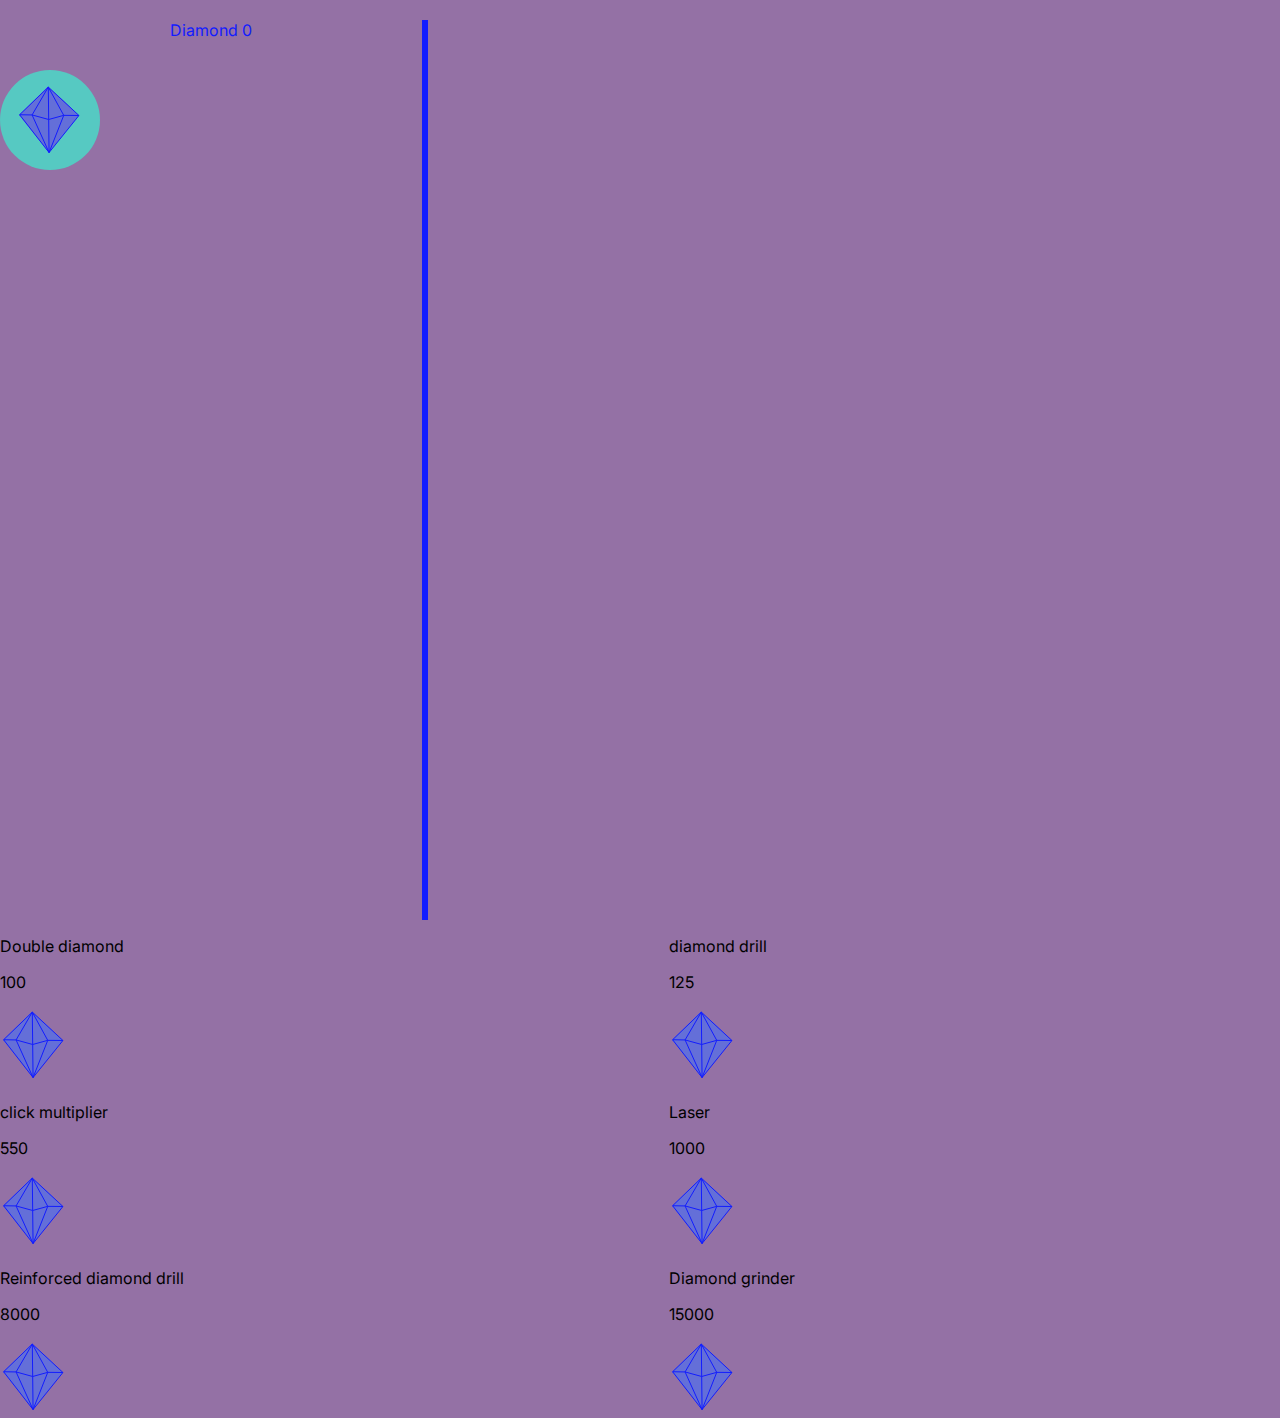
==== index.html @ a78bcfdc "bye bye" ====
<!DOCTYPE html>
<html lang="en">

<head>
    <meta charset="UTF-8">
    <meta name="viewport" content="width=device-width, initial-scale=1.0">
    <link rel="stylesheet" href="css/index.css">
    <script src="js/index.js" defer> </script>
    <title>Clicker</title>
</head>

<body>
    <div id="Clicker">
        <p class="Name">Diamond <span id="score">0</span></p>
        <svg id="icon" width="100" height="100" viewBox="0 0 100 100" fill="none" xmlns="http://www.w3.org/2000/svg">
            <circle cx="50" cy="50" r="50" fill="#56C9C2"/>
            <path d="M19 45L48 16.5L64 31L79 45.5L49 82.5L19 45Z" fill="#646FD8"/>
            <path d="M48.2981 17.095L78.9283 45.4946M48.2981 17.095L19.6178 44.7348M48.2981 17.095L63.7381 45.3488M48.2981 17.095L48.6834 49.4976M48.2981 17.095L32.0906 44.9434M78.9283 45.4946L63.7381 45.3488M78.9283 45.4946L49.0767 82.572M19.6178 44.7348L32.0906 44.9434M19.6178 44.7348L49.0767 82.572M63.7381 45.3488L48.6834 49.4976M63.7381 45.3488L49.0767 82.572M48.6834 49.4976L32.0906 44.9434M48.6834 49.4976L49.0767 82.572M32.0906 44.9434L49.0767 82.572" stroke="#121CFF"/>
            </svg>
            
    </div>
    <div id="upgrades">
        <div class="upgrade" id="upgrade1">
            <p>Double diamond</p>
            <p class="price">100</p> <svg width="68" height="74" viewBox="0 0 68 74" fill="none" xmlns="http://www.w3.org/2000/svg">
                <path d="M3 32L32 3.5L48 18L63 32.5L33 69.5L3 32Z" fill="#646FD8" />
                <path
                    d="M32.2981 4.09503L62.9283 32.4946M32.2981 4.09503L3.61783 31.7348M32.2981 4.09503L47.7381 32.3488M32.2981 4.09503L32.6834 36.4976M32.2981 4.09503L16.0906 31.9434M62.9283 32.4946L47.7381 32.3488M62.9283 32.4946L33.0767 69.572M3.61783 31.7348L16.0906 31.9434M3.61783 31.7348L33.0767 69.572M47.7381 32.3488L32.6834 36.4976M47.7381 32.3488L33.0767 69.572M32.6834 36.4976L16.0906 31.9434M32.6834 36.4976L33.0767 69.572M16.0906 31.9434L33.0767 69.572"
                    stroke="#121CFF" />
            </svg>
        </div>
        <div class="upgrade" id="upgrade2">
            <p>diamond drill</p>
            <p class="price">125</p> <svg width="68" height="74" viewBox="0 0 68 74" fill="none" xmlns="http://www.w3.org/2000/svg">
                <path d="M3 32L32 3.5L48 18L63 32.5L33 69.5L3 32Z" fill="#646FD8" />
                <path
                    d="M32.2981 4.09503L62.9283 32.4946M32.2981 4.09503L3.61783 31.7348M32.2981 4.09503L47.7381 32.3488M32.2981 4.09503L32.6834 36.4976M32.2981 4.09503L16.0906 31.9434M62.9283 32.4946L47.7381 32.3488M62.9283 32.4946L33.0767 69.572M3.61783 31.7348L16.0906 31.9434M3.61783 31.7348L33.0767 69.572M47.7381 32.3488L32.6834 36.4976M47.7381 32.3488L33.0767 69.572M32.6834 36.4976L16.0906 31.9434M32.6834 36.4976L33.0767 69.572M16.0906 31.9434L33.0767 69.572"
                    stroke="#121CFF" />
            </svg>
        </div>
        <div class="upgrade" id="upgrade3">
            <p>click multiplier</p>
            <p class="price">550</p> <svg width="68" height="74" viewBox="0 0 68 74" fill="none" xmlns="http://www.w3.org/2000/svg">
                <path d="M3 32L32 3.5L48 18L63 32.5L33 69.5L3 32Z" fill="#646FD8" />
                <path
                    d="M32.2981 4.09503L62.9283 32.4946M32.2981 4.09503L3.61783 31.7348M32.2981 4.09503L47.7381 32.3488M32.2981 4.09503L32.6834 36.4976M32.2981 4.09503L16.0906 31.9434M62.9283 32.4946L47.7381 32.3488M62.9283 32.4946L33.0767 69.572M3.61783 31.7348L16.0906 31.9434M3.61783 31.7348L33.0767 69.572M47.7381 32.3488L32.6834 36.4976M47.7381 32.3488L33.0767 69.572M32.6834 36.4976L16.0906 31.9434M32.6834 36.4976L33.0767 69.572M16.0906 31.9434L33.0767 69.572"
                    stroke="#121CFF" />
            </svg>
        </div>
        <div class="upgrade" id="upgrade4">
            <p>Laser</p>
            <p class="price">1000</p> <svg width="68" height="74" viewBox="0 0 68 74" fill="none" xmlns="http://www.w3.org/2000/svg">
                <path d="M3 32L32 3.5L48 18L63 32.5L33 69.5L3 32Z" fill="#646FD8" />
                <path
                    d="M32.2981 4.09503L62.9283 32.4946M32.2981 4.09503L3.61783 31.7348M32.2981 4.09503L47.7381 32.3488M32.2981 4.09503L32.6834 36.4976M32.2981 4.09503L16.0906 31.9434M62.9283 32.4946L47.7381 32.3488M62.9283 32.4946L33.0767 69.572M3.61783 31.7348L16.0906 31.9434M3.61783 31.7348L33.0767 69.572M47.7381 32.3488L32.6834 36.4976M47.7381 32.3488L33.0767 69.572M32.6834 36.4976L16.0906 31.9434M32.6834 36.4976L33.0767 69.572M16.0906 31.9434L33.0767 69.572"
                    stroke="#121CFF" />
            </svg>
        </div>
        <div class="upgrade" id="upgrade5">
            <p>Reinforced diamond drill</p>
            <p class="price">8000</p> <svg width="68" height="74" viewBox="0 0 68 74" fill="none" xmlns="http://www.w3.org/2000/svg">
                <path d="M3 32L32 3.5L48 18L63 32.5L33 69.5L3 32Z" fill="#646FD8" />
                <path
                    d="M32.2981 4.09503L62.9283 32.4946M32.2981 4.09503L3.61783 31.7348M32.2981 4.09503L47.7381 32.3488M32.2981 4.09503L32.6834 36.4976M32.2981 4.09503L16.0906 31.9434M62.9283 32.4946L47.7381 32.3488M62.9283 32.4946L33.0767 69.572M3.61783 31.7348L16.0906 31.9434M3.61783 31.7348L33.0767 69.572M47.7381 32.3488L32.6834 36.4976M47.7381 32.3488L33.0767 69.572M32.6834 36.4976L16.0906 31.9434M32.6834 36.4976L33.0767 69.572M16.0906 31.9434L33.0767 69.572"
                    stroke="#121CFF" />
            </svg>
        </div>
        <div class="upgrade" id="upgrade6">
            <p>Diamond grinder</p>
            <p class="price">15000</p> <svg width="68" height="74" viewBox="0 0 68 74" fill="none" xmlns="http://www.w3.org/2000/svg">
                <path d="M3 32L32 3.5L48 18L63 32.5L33 69.5L3 32Z" fill="#646FD8" />
                <path
                    d="M32.2981 4.09503L62.9283 32.4946M32.2981 4.09503L3.61783 31.7348M32.2981 4.09503L47.7381 32.3488M32.2981 4.09503L32.6834 36.4976M32.2981 4.09503L16.0906 31.9434M62.9283 32.4946L47.7381 32.3488M62.9283 32.4946L33.0767 69.572M3.61783 31.7348L16.0906 31.9434M3.61783 31.7348L33.0767 69.572M47.7381 32.3488L32.6834 36.4976M47.7381 32.3488L33.0767 69.572M32.6834 36.4976L16.0906 31.9434M32.6834 36.4976L33.0767 69.572M16.0906 31.9434L33.0767 69.572"
                    stroke="#121CFF" />
            </svg>
        </div>

    </div>

</body>

</html>
---- css/index.css ----
@import url('https://fonts.googleapis.com/css2?family=Inter:wght@100..900&display=swap');
body{
    font-family: "Inter", sans-serif;
    margin: 0;
    padding: 0;
    background-color: #9471A5;
    height: 100vh;
    width: 100%;
    box-sizing: border-box;
}
#Clicker {
    height: 100%;
    width: 33%;
    border-right: #121CFF solid 6px;
}
.Name {
    color: #121CFF;
    font-size: 16px;
    text-align: center;
    margin-top: 20px;
}
#icon {
    margin: 14px auto 0;
}
#upgrades {
    display: grid; 
    grid-template-columns: auto auto;
    grid-template-rows: auto auto auto;
}
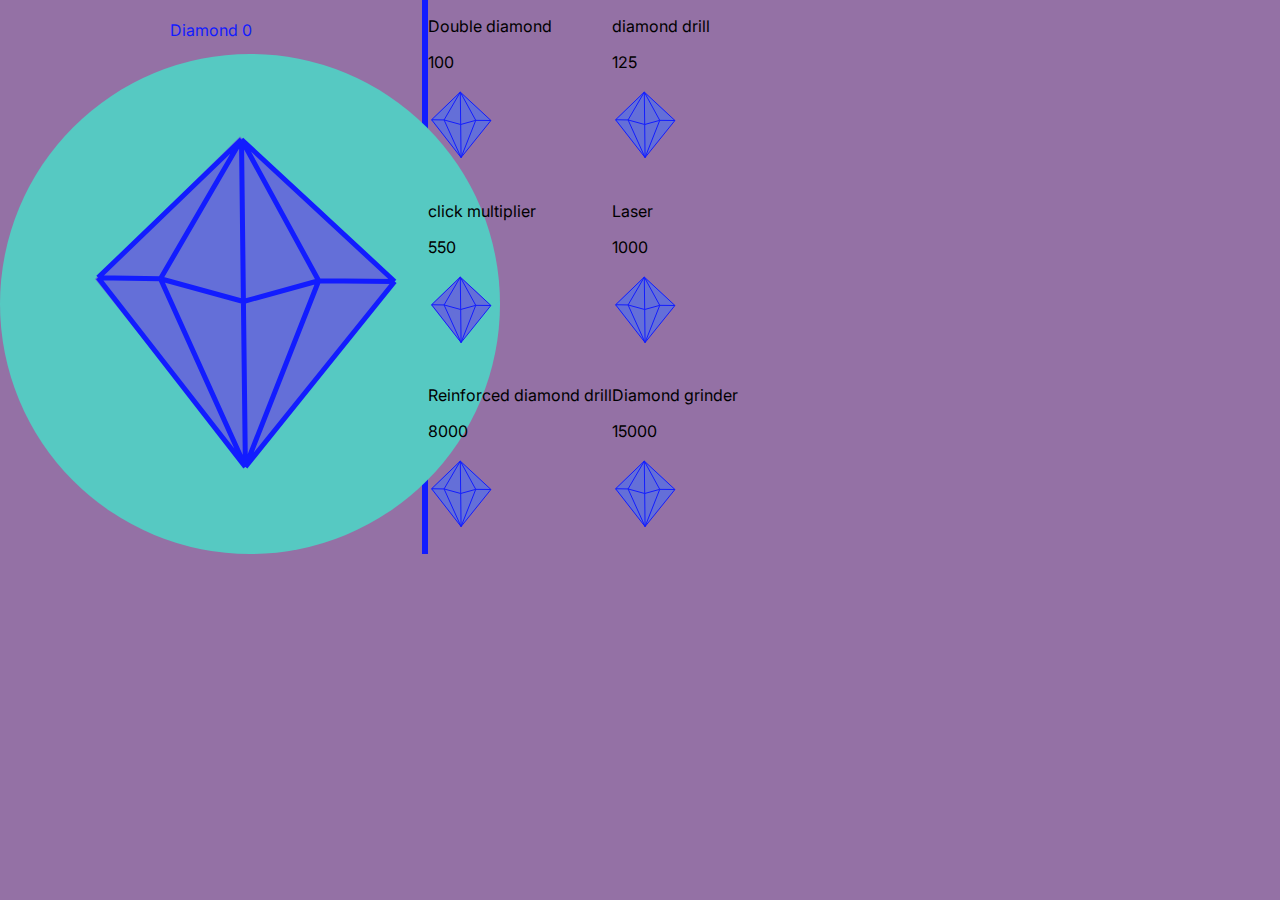
==== commit 9edae5ca: "sdsdsd" ====
--- a/index.html
+++ b/index.html
@@ -10,73 +10,82 @@
 </head>
 
 <body>
-    <div id="Clicker">
-        <p class="Name">Diamond <span id="score">0</span></p>
-        <svg id="icon" width="100" height="100" viewBox="0 0 100 100" fill="none" xmlns="http://www.w3.org/2000/svg">
-            <circle cx="50" cy="50" r="50" fill="#56C9C2"/>
-            <path d="M19 45L48 16.5L64 31L79 45.5L49 82.5L19 45Z" fill="#646FD8"/>
-            <path d="M48.2981 17.095L78.9283 45.4946M48.2981 17.095L19.6178 44.7348M48.2981 17.095L63.7381 45.3488M48.2981 17.095L48.6834 49.4976M48.2981 17.095L32.0906 44.9434M78.9283 45.4946L63.7381 45.3488M78.9283 45.4946L49.0767 82.572M19.6178 44.7348L32.0906 44.9434M19.6178 44.7348L49.0767 82.572M63.7381 45.3488L48.6834 49.4976M63.7381 45.3488L49.0767 82.572M48.6834 49.4976L32.0906 44.9434M48.6834 49.4976L49.0767 82.572M32.0906 44.9434L49.0767 82.572" stroke="#121CFF"/>
-            </svg>
-            
-    </div>
-    <div id="upgrades">
-        <div class="upgrade" id="upgrade1">
-            <p>Double diamond</p>
-            <p class="price">100</p> <svg width="68" height="74" viewBox="0 0 68 74" fill="none" xmlns="http://www.w3.org/2000/svg">
-                <path d="M3 32L32 3.5L48 18L63 32.5L33 69.5L3 32Z" fill="#646FD8" />
+    <div id="meow">
+        <div id="Clicker">
+            <p class="Name">Diamond <span id="score">0</span></p>
+            <svg id="icon" viewBox="0 0 100 100" fill="none" xmlns="http://www.w3.org/2000/svg">
+                <circle cx="50" cy="50" r="50" fill="#56C9C2" />
+                <path d="M19 45L48 16.5L64 31L79 45.5L49 82.5L19 45Z" fill="#646FD8" />
                 <path
-                    d="M32.2981 4.09503L62.9283 32.4946M32.2981 4.09503L3.61783 31.7348M32.2981 4.09503L47.7381 32.3488M32.2981 4.09503L32.6834 36.4976M32.2981 4.09503L16.0906 31.9434M62.9283 32.4946L47.7381 32.3488M62.9283 32.4946L33.0767 69.572M3.61783 31.7348L16.0906 31.9434M3.61783 31.7348L33.0767 69.572M47.7381 32.3488L32.6834 36.4976M47.7381 32.3488L33.0767 69.572M32.6834 36.4976L16.0906 31.9434M32.6834 36.4976L33.0767 69.572M16.0906 31.9434L33.0767 69.572"
+                    d="M48.2981 17.095L78.9283 45.4946M48.2981 17.095L19.6178 44.7348M48.2981 17.095L63.7381 45.3488M48.2981 17.095L48.6834 49.4976M48.2981 17.095L32.0906 44.9434M78.9283 45.4946L63.7381 45.3488M78.9283 45.4946L49.0767 82.572M19.6178 44.7348L32.0906 44.9434M19.6178 44.7348L49.0767 82.572M63.7381 45.3488L48.6834 49.4976M63.7381 45.3488L49.0767 82.572M48.6834 49.4976L32.0906 44.9434M48.6834 49.4976L49.0767 82.572M32.0906 44.9434L49.0767 82.572"
                     stroke="#121CFF" />
             </svg>
         </div>
-        <div class="upgrade" id="upgrade2">
-            <p>diamond drill</p>
-            <p class="price">125</p> <svg width="68" height="74" viewBox="0 0 68 74" fill="none" xmlns="http://www.w3.org/2000/svg">
-                <path d="M3 32L32 3.5L48 18L63 32.5L33 69.5L3 32Z" fill="#646FD8" />
-                <path
-                    d="M32.2981 4.09503L62.9283 32.4946M32.2981 4.09503L3.61783 31.7348M32.2981 4.09503L47.7381 32.3488M32.2981 4.09503L32.6834 36.4976M32.2981 4.09503L16.0906 31.9434M62.9283 32.4946L47.7381 32.3488M62.9283 32.4946L33.0767 69.572M3.61783 31.7348L16.0906 31.9434M3.61783 31.7348L33.0767 69.572M47.7381 32.3488L32.6834 36.4976M47.7381 32.3488L33.0767 69.572M32.6834 36.4976L16.0906 31.9434M32.6834 36.4976L33.0767 69.572M16.0906 31.9434L33.0767 69.572"
-                    stroke="#121CFF" />
-            </svg>
+        <div id="upgrades">
+            <div class="upgrade" id="upgrade1">
+                <p>Double diamond</p>
+                <p class="price">100</p> <svg width="68" height="74" viewBox="0 0 68 74" fill="none"
+                    xmlns="http://www.w3.org/2000/svg">
+                    <path d="M3 32L32 3.5L48 18L63 32.5L33 69.5L3 32Z" fill="#646FD8" />
+                    <path
+                        d="M32.2981 4.09503L62.9283 32.4946M32.2981 4.09503L3.61783 31.7348M32.2981 4.09503L47.7381 32.3488M32.2981 4.09503L32.6834 36.4976M32.2981 4.09503L16.0906 31.9434M62.9283 32.4946L47.7381 32.3488M62.9283 32.4946L33.0767 69.572M3.61783 31.7348L16.0906 31.9434M3.61783 31.7348L33.0767 69.572M47.7381 32.3488L32.6834 36.4976M47.7381 32.3488L33.0767 69.572M32.6834 36.4976L16.0906 31.9434M32.6834 36.4976L33.0767 69.572M16.0906 31.9434L33.0767 69.572"
+                        stroke="#121CFF" />
+                </svg>
+            </div>
+            <div class="upgrade" id="upgrade2">
+                <p>diamond drill</p>
+                <p class="price">125</p> <svg width="68" height="74" viewBox="0 0 68 74" fill="none"
+                    xmlns="http://www.w3.org/2000/svg">
+                    <path d="M3 32L32 3.5L48 18L63 32.5L33 69.5L3 32Z" fill="#646FD8" />
+                    <path
+                        d="M32.2981 4.09503L62.9283 32.4946M32.2981 4.09503L3.61783 31.7348M32.2981 4.09503L47.7381 32.3488M32.2981 4.09503L32.6834 36.4976M32.2981 4.09503L16.0906 31.9434M62.9283 32.4946L47.7381 32.3488M62.9283 32.4946L33.0767 69.572M3.61783 31.7348L16.0906 31.9434M3.61783 31.7348L33.0767 69.572M47.7381 32.3488L32.6834 36.4976M47.7381 32.3488L33.0767 69.572M32.6834 36.4976L16.0906 31.9434M32.6834 36.4976L33.0767 69.572M16.0906 31.9434L33.0767 69.572"
+                        stroke="#121CFF" />
+                </svg>
+            </div>
+            <div class="upgrade" id="upgrade3">
+                <p>click multiplier</p>
+                <p class="price">550</p> <svg width="68" height="74" viewBox="0 0 68 74" fill="none"
+                    xmlns="http://www.w3.org/2000/svg">
+                    <path d="M3 32L32 3.5L48 18L63 32.5L33 69.5L3 32Z" fill="#646FD8" />
+                    <path
+                        d="M32.2981 4.09503L62.9283 32.4946M32.2981 4.09503L3.61783 31.7348M32.2981 4.09503L47.7381 32.3488M32.2981 4.09503L32.6834 36.4976M32.2981 4.09503L16.0906 31.9434M62.9283 32.4946L47.7381 32.3488M62.9283 32.4946L33.0767 69.572M3.61783 31.7348L16.0906 31.9434M3.61783 31.7348L33.0767 69.572M47.7381 32.3488L32.6834 36.4976M47.7381 32.3488L33.0767 69.572M32.6834 36.4976L16.0906 31.9434M32.6834 36.4976L33.0767 69.572M16.0906 31.9434L33.0767 69.572"
+                        stroke="#121CFF" />
+                </svg>
+            </div>
+            <div class="upgrade" id="upgrade4">
+                <p>Laser</p>
+                <p class="price">1000</p> <svg width="68" height="74" viewBox="0 0 68 74" fill="none"
+                    xmlns="http://www.w3.org/2000/svg">
+                    <path d="M3 32L32 3.5L48 18L63 32.5L33 69.5L3 32Z" fill="#646FD8" />
+                    <path
+                        d="M32.2981 4.09503L62.9283 32.4946M32.2981 4.09503L3.61783 31.7348M32.2981 4.09503L47.7381 32.3488M32.2981 4.09503L32.6834 36.4976M32.2981 4.09503L16.0906 31.9434M62.9283 32.4946L47.7381 32.3488M62.9283 32.4946L33.0767 69.572M3.61783 31.7348L16.0906 31.9434M3.61783 31.7348L33.0767 69.572M47.7381 32.3488L32.6834 36.4976M47.7381 32.3488L33.0767 69.572M32.6834 36.4976L16.0906 31.9434M32.6834 36.4976L33.0767 69.572M16.0906 31.9434L33.0767 69.572"
+                        stroke="#121CFF" />
+                </svg>
+            </div>
+            <div class="upgrade" id="upgrade5">
+                <p>Reinforced diamond drill</p>
+                <p class="price">8000</p> <svg width="68" height="74" viewBox="0 0 68 74" fill="none"
+                    xmlns="http://www.w3.org/2000/svg">
+                    <path d="M3 32L32 3.5L48 18L63 32.5L33 69.5L3 32Z" fill="#646FD8" />
+                    <path
+                        d="M32.2981 4.09503L62.9283 32.4946M32.2981 4.09503L3.61783 31.7348M32.2981 4.09503L47.7381 32.3488M32.2981 4.09503L32.6834 36.4976M32.2981 4.09503L16.0906 31.9434M62.9283 32.4946L47.7381 32.3488M62.9283 32.4946L33.0767 69.572M3.61783 31.7348L16.0906 31.9434M3.61783 31.7348L33.0767 69.572M47.7381 32.3488L32.6834 36.4976M47.7381 32.3488L33.0767 69.572M32.6834 36.4976L16.0906 31.9434M32.6834 36.4976L33.0767 69.572M16.0906 31.9434L33.0767 69.572"
+                        stroke="#121CFF" />
+                </svg>
+            </div>
+            <div class="upgrade" id="upgrade6">
+                <p>Diamond grinder</p>
+                <p class="price">15000</p> <svg width="68" height="74" viewBox="0 0 68 74" fill="none"
+                    xmlns="http://www.w3.org/2000/svg">
+                    <path d="M3 32L32 3.5L48 18L63 32.5L33 69.5L3 32Z" fill="#646FD8" />
+                    <path
+                        d="M32.2981 4.09503L62.9283 32.4946M32.2981 4.09503L3.61783 31.7348M32.2981 4.09503L47.7381 32.3488M32.2981 4.09503L32.6834 36.4976M32.2981 4.09503L16.0906 31.9434M62.9283 32.4946L47.7381 32.3488M62.9283 32.4946L33.0767 69.572M3.61783 31.7348L16.0906 31.9434M3.61783 31.7348L33.0767 69.572M47.7381 32.3488L32.6834 36.4976M47.7381 32.3488L33.0767 69.572M32.6834 36.4976L16.0906 31.9434M32.6834 36.4976L33.0767 69.572M16.0906 31.9434L33.0767 69.572"
+                        stroke="#121CFF" />
+                </svg>
+
+            </div>
+
         </div>
-        <div class="upgrade" id="upgrade3">
-            <p>click multiplier</p>
-            <p class="price">550</p> <svg width="68" height="74" viewBox="0 0 68 74" fill="none" xmlns="http://www.w3.org/2000/svg">
-                <path d="M3 32L32 3.5L48 18L63 32.5L33 69.5L3 32Z" fill="#646FD8" />
-                <path
-                    d="M32.2981 4.09503L62.9283 32.4946M32.2981 4.09503L3.61783 31.7348M32.2981 4.09503L47.7381 32.3488M32.2981 4.09503L32.6834 36.4976M32.2981 4.09503L16.0906 31.9434M62.9283 32.4946L47.7381 32.3488M62.9283 32.4946L33.0767 69.572M3.61783 31.7348L16.0906 31.9434M3.61783 31.7348L33.0767 69.572M47.7381 32.3488L32.6834 36.4976M47.7381 32.3488L33.0767 69.572M32.6834 36.4976L16.0906 31.9434M32.6834 36.4976L33.0767 69.572M16.0906 31.9434L33.0767 69.572"
-                    stroke="#121CFF" />
-            </svg>
-        </div>
-        <div class="upgrade" id="upgrade4">
-            <p>Laser</p>
-            <p class="price">1000</p> <svg width="68" height="74" viewBox="0 0 68 74" fill="none" xmlns="http://www.w3.org/2000/svg">
-                <path d="M3 32L32 3.5L48 18L63 32.5L33 69.5L3 32Z" fill="#646FD8" />
-                <path
-                    d="M32.2981 4.09503L62.9283 32.4946M32.2981 4.09503L3.61783 31.7348M32.2981 4.09503L47.7381 32.3488M32.2981 4.09503L32.6834 36.4976M32.2981 4.09503L16.0906 31.9434M62.9283 32.4946L47.7381 32.3488M62.9283 32.4946L33.0767 69.572M3.61783 31.7348L16.0906 31.9434M3.61783 31.7348L33.0767 69.572M47.7381 32.3488L32.6834 36.4976M47.7381 32.3488L33.0767 69.572M32.6834 36.4976L16.0906 31.9434M32.6834 36.4976L33.0767 69.572M16.0906 31.9434L33.0767 69.572"
-                    stroke="#121CFF" />
-            </svg>
-        </div>
-        <div class="upgrade" id="upgrade5">
-            <p>Reinforced diamond drill</p>
-            <p class="price">8000</p> <svg width="68" height="74" viewBox="0 0 68 74" fill="none" xmlns="http://www.w3.org/2000/svg">
-                <path d="M3 32L32 3.5L48 18L63 32.5L33 69.5L3 32Z" fill="#646FD8" />
-                <path
-                    d="M32.2981 4.09503L62.9283 32.4946M32.2981 4.09503L3.61783 31.7348M32.2981 4.09503L47.7381 32.3488M32.2981 4.09503L32.6834 36.4976M32.2981 4.09503L16.0906 31.9434M62.9283 32.4946L47.7381 32.3488M62.9283 32.4946L33.0767 69.572M3.61783 31.7348L16.0906 31.9434M3.61783 31.7348L33.0767 69.572M47.7381 32.3488L32.6834 36.4976M47.7381 32.3488L33.0767 69.572M32.6834 36.4976L16.0906 31.9434M32.6834 36.4976L33.0767 69.572M16.0906 31.9434L33.0767 69.572"
-                    stroke="#121CFF" />
-            </svg>
-        </div>
-        <div class="upgrade" id="upgrade6">
-            <p>Diamond grinder</p>
-            <p class="price">15000</p> <svg width="68" height="74" viewBox="0 0 68 74" fill="none" xmlns="http://www.w3.org/2000/svg">
-                <path d="M3 32L32 3.5L48 18L63 32.5L33 69.5L3 32Z" fill="#646FD8" />
-                <path
-                    d="M32.2981 4.09503L62.9283 32.4946M32.2981 4.09503L3.61783 31.7348M32.2981 4.09503L47.7381 32.3488M32.2981 4.09503L32.6834 36.4976M32.2981 4.09503L16.0906 31.9434M62.9283 32.4946L47.7381 32.3488M62.9283 32.4946L33.0767 69.572M3.61783 31.7348L16.0906 31.9434M3.61783 31.7348L33.0767 69.572M47.7381 32.3488L32.6834 36.4976M47.7381 32.3488L33.0767 69.572M32.6834 36.4976L16.0906 31.9434M32.6834 36.4976L33.0767 69.572M16.0906 31.9434L33.0767 69.572"
-                    stroke="#121CFF" />
-            </svg>
-        </div>
-
     </div>
-
 </body>
 
 </html>--- a/css/index.css
+++ b/css/index.css
@@ -2,7 +2,6 @@
 body{
     font-family: "Inter", sans-serif;
     margin: 0;
-    padding: 0;
     background-color: #9471A5;
     height: 100vh;
     width: 100%;
@@ -17,13 +16,20 @@
     color: #121CFF;
     font-size: 16px;
     text-align: center;
-    margin-top: 20px;
+    margin: 0;
+    padding-top: 20px;
 }
 #icon {
     margin: 14px auto 0;
+    height: 500px;
+    width: 500px;
+    display: block;
 }
 #upgrades {
     display: grid; 
     grid-template-columns: auto auto;
     grid-template-rows: auto auto auto;
+}
+#meow {
+    display: flex;
 }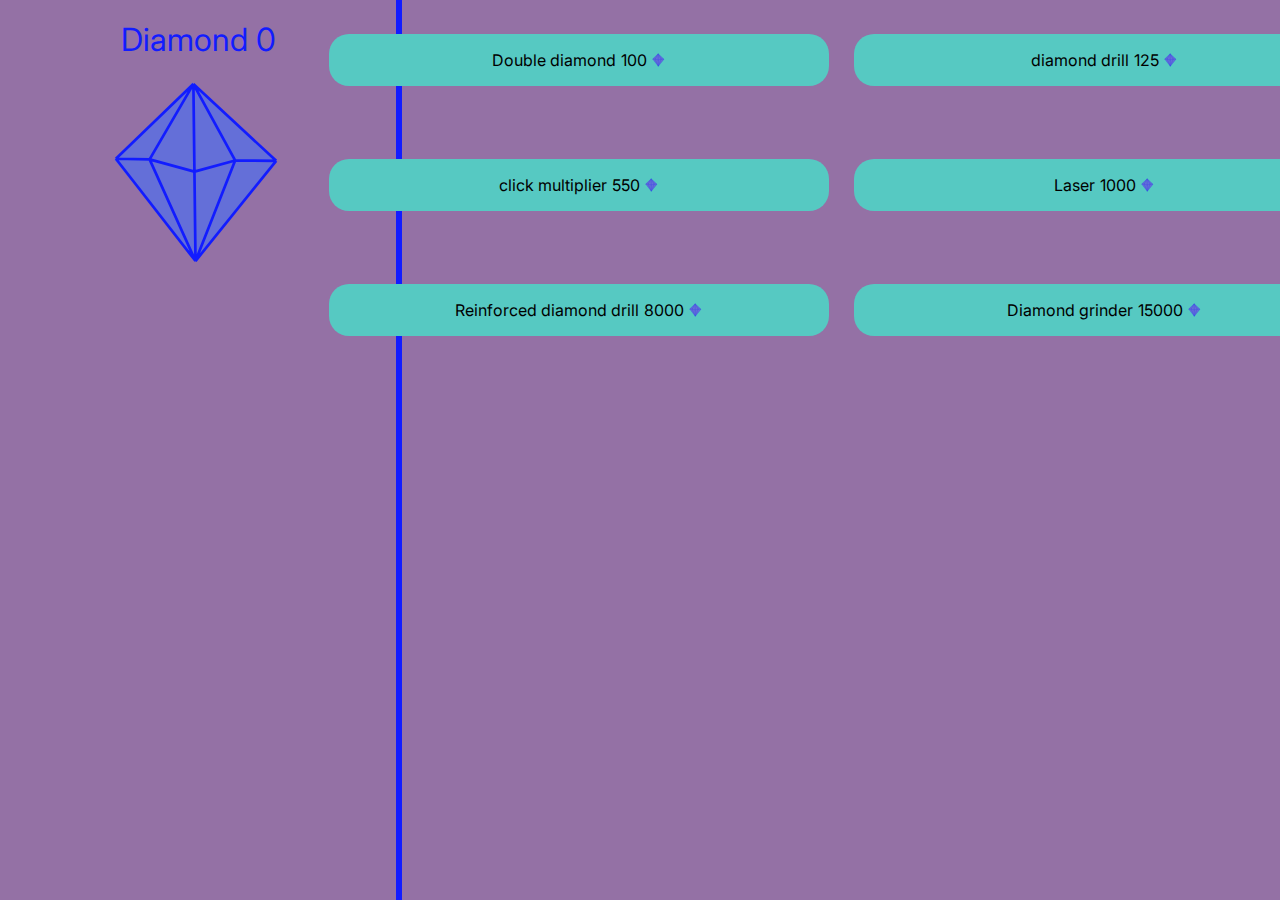
==== commit 99f604c2: "1" ====
--- a/index.html
+++ b/index.html
@@ -13,18 +13,19 @@
     <div id="meow">
         <div id="Clicker">
             <p class="Name">Diamond <span id="score">0</span></p>
-            <svg id="icon" viewBox="0 0 100 100" fill="none" xmlns="http://www.w3.org/2000/svg">
-                <circle cx="50" cy="50" r="50" fill="#56C9C2" />
-                <path d="M19 45L48 16.5L64 31L79 45.5L49 82.5L19 45Z" fill="#646FD8" />
-                <path
-                    d="M48.2981 17.095L78.9283 45.4946M48.2981 17.095L19.6178 44.7348M48.2981 17.095L63.7381 45.3488M48.2981 17.095L48.6834 49.4976M48.2981 17.095L32.0906 44.9434M78.9283 45.4946L63.7381 45.3488M78.9283 45.4946L49.0767 82.572M19.6178 44.7348L32.0906 44.9434M19.6178 44.7348L49.0767 82.572M63.7381 45.3488L48.6834 49.4976M63.7381 45.3488L49.0767 82.572M48.6834 49.4976L32.0906 44.9434M48.6834 49.4976L49.0767 82.572M32.0906 44.9434L49.0767 82.572"
-                    stroke="#121CFF" />
-            </svg>
+           <svg id="icon" viewBox="0 0 68 74" fill="none"
+                    xmlns="http://www.w3.org/2000/svg">
+                    <path d="M3 32L32 3.5L48 18L63 32.5L33 69.5L3 32Z" fill="#646FD8" />
+                    <path
+                        d="M32.2981 4.09503L62.9283 32.4946M32.2981 4.09503L3.61783 31.7348M32.2981 4.09503L47.7381 32.3488M32.2981 4.09503L32.6834 36.4976M32.2981 4.09503L16.0906 31.9434M62.9283 32.4946L47.7381 32.3488M62.9283 32.4946L33.0767 69.572M3.61783 31.7348L16.0906 31.9434M3.61783 31.7348L33.0767 69.572M47.7381 32.3488L32.6834 36.4976M47.7381 32.3488L33.0767 69.572M32.6834 36.4976L16.0906 31.9434M32.6834 36.4976L33.0767 69.572M16.0906 31.9434L33.0767 69.572"
+                        stroke="#121CFF" />
+                </svg>
         </div>
         <div id="upgrades">
             <div class="upgrade" id="upgrade1">
                 <p>Double diamond</p>
-                <p class="price">100</p> <svg width="68" height="74" viewBox="0 0 68 74" fill="none"
+                <p class="price">100</p> 
+                <svg class="iconup" viewBox="0 0 68 74" fill="none"
                     xmlns="http://www.w3.org/2000/svg">
                     <path d="M3 32L32 3.5L48 18L63 32.5L33 69.5L3 32Z" fill="#646FD8" />
                     <path
@@ -34,53 +35,54 @@
             </div>
             <div class="upgrade" id="upgrade2">
                 <p>diamond drill</p>
-                <p class="price">125</p> <svg width="68" height="74" viewBox="0 0 68 74" fill="none"
-                    xmlns="http://www.w3.org/2000/svg">
-                    <path d="M3 32L32 3.5L48 18L63 32.5L33 69.5L3 32Z" fill="#646FD8" />
-                    <path
-                        d="M32.2981 4.09503L62.9283 32.4946M32.2981 4.09503L3.61783 31.7348M32.2981 4.09503L47.7381 32.3488M32.2981 4.09503L32.6834 36.4976M32.2981 4.09503L16.0906 31.9434M62.9283 32.4946L47.7381 32.3488M62.9283 32.4946L33.0767 69.572M3.61783 31.7348L16.0906 31.9434M3.61783 31.7348L33.0767 69.572M47.7381 32.3488L32.6834 36.4976M47.7381 32.3488L33.0767 69.572M32.6834 36.4976L16.0906 31.9434M32.6834 36.4976L33.0767 69.572M16.0906 31.9434L33.0767 69.572"
-                        stroke="#121CFF" />
-                </svg>
+                <p class="price">125</p>
+                <svg class="iconup" viewBox="0 0 68 74" fill="none"
+                xmlns="http://www.w3.org/2000/svg">
+                <path d="M3 32L32 3.5L48 18L63 32.5L33 69.5L3 32Z" fill="#646FD8" />
+                <path
+                    d="M32.2981 4.09503L62.9283 32.4946M32.2981 4.09503L3.61783 31.7348M32.2981 4.09503L47.7381 32.3488M32.2981 4.09503L32.6834 36.4976M32.2981 4.09503L16.0906 31.9434M62.9283 32.4946L47.7381 32.3488M62.9283 32.4946L33.0767 69.572M3.61783 31.7348L16.0906 31.9434M3.61783 31.7348L33.0767 69.572M47.7381 32.3488L32.6834 36.4976M47.7381 32.3488L33.0767 69.572M32.6834 36.4976L16.0906 31.9434M32.6834 36.4976L33.0767 69.572M16.0906 31.9434L33.0767 69.572"
+                    stroke="#121CFF" />
+            </svg>
             </div>
             <div class="upgrade" id="upgrade3">
                 <p>click multiplier</p>
-                <p class="price">550</p> <svg width="68" height="74" viewBox="0 0 68 74" fill="none"
-                    xmlns="http://www.w3.org/2000/svg">
-                    <path d="M3 32L32 3.5L48 18L63 32.5L33 69.5L3 32Z" fill="#646FD8" />
-                    <path
-                        d="M32.2981 4.09503L62.9283 32.4946M32.2981 4.09503L3.61783 31.7348M32.2981 4.09503L47.7381 32.3488M32.2981 4.09503L32.6834 36.4976M32.2981 4.09503L16.0906 31.9434M62.9283 32.4946L47.7381 32.3488M62.9283 32.4946L33.0767 69.572M3.61783 31.7348L16.0906 31.9434M3.61783 31.7348L33.0767 69.572M47.7381 32.3488L32.6834 36.4976M47.7381 32.3488L33.0767 69.572M32.6834 36.4976L16.0906 31.9434M32.6834 36.4976L33.0767 69.572M16.0906 31.9434L33.0767 69.572"
-                        stroke="#121CFF" />
-                </svg>
+                <p class="price">550</p> <svg class="iconup" viewBox="0 0 68 74" fill="none"
+                xmlns="http://www.w3.org/2000/svg">
+                <path d="M3 32L32 3.5L48 18L63 32.5L33 69.5L3 32Z" fill="#646FD8" />
+                <path
+                    d="M32.2981 4.09503L62.9283 32.4946M32.2981 4.09503L3.61783 31.7348M32.2981 4.09503L47.7381 32.3488M32.2981 4.09503L32.6834 36.4976M32.2981 4.09503L16.0906 31.9434M62.9283 32.4946L47.7381 32.3488M62.9283 32.4946L33.0767 69.572M3.61783 31.7348L16.0906 31.9434M3.61783 31.7348L33.0767 69.572M47.7381 32.3488L32.6834 36.4976M47.7381 32.3488L33.0767 69.572M32.6834 36.4976L16.0906 31.9434M32.6834 36.4976L33.0767 69.572M16.0906 31.9434L33.0767 69.572"
+                    stroke="#121CFF" />
+            </svg>
             </div>
             <div class="upgrade" id="upgrade4">
                 <p>Laser</p>
-                <p class="price">1000</p> <svg width="68" height="74" viewBox="0 0 68 74" fill="none"
-                    xmlns="http://www.w3.org/2000/svg">
-                    <path d="M3 32L32 3.5L48 18L63 32.5L33 69.5L3 32Z" fill="#646FD8" />
-                    <path
-                        d="M32.2981 4.09503L62.9283 32.4946M32.2981 4.09503L3.61783 31.7348M32.2981 4.09503L47.7381 32.3488M32.2981 4.09503L32.6834 36.4976M32.2981 4.09503L16.0906 31.9434M62.9283 32.4946L47.7381 32.3488M62.9283 32.4946L33.0767 69.572M3.61783 31.7348L16.0906 31.9434M3.61783 31.7348L33.0767 69.572M47.7381 32.3488L32.6834 36.4976M47.7381 32.3488L33.0767 69.572M32.6834 36.4976L16.0906 31.9434M32.6834 36.4976L33.0767 69.572M16.0906 31.9434L33.0767 69.572"
-                        stroke="#121CFF" />
-                </svg>
+                <p class="price">1000</p> <svg class="iconup" viewBox="0 0 68 74" fill="none"
+                xmlns="http://www.w3.org/2000/svg">
+                <path d="M3 32L32 3.5L48 18L63 32.5L33 69.5L3 32Z" fill="#646FD8" />
+                <path
+                    d="M32.2981 4.09503L62.9283 32.4946M32.2981 4.09503L3.61783 31.7348M32.2981 4.09503L47.7381 32.3488M32.2981 4.09503L32.6834 36.4976M32.2981 4.09503L16.0906 31.9434M62.9283 32.4946L47.7381 32.3488M62.9283 32.4946L33.0767 69.572M3.61783 31.7348L16.0906 31.9434M3.61783 31.7348L33.0767 69.572M47.7381 32.3488L32.6834 36.4976M47.7381 32.3488L33.0767 69.572M32.6834 36.4976L16.0906 31.9434M32.6834 36.4976L33.0767 69.572M16.0906 31.9434L33.0767 69.572"
+                    stroke="#121CFF" />
+            </svg>
             </div>
             <div class="upgrade" id="upgrade5">
                 <p>Reinforced diamond drill</p>
-                <p class="price">8000</p> <svg width="68" height="74" viewBox="0 0 68 74" fill="none"
-                    xmlns="http://www.w3.org/2000/svg">
-                    <path d="M3 32L32 3.5L48 18L63 32.5L33 69.5L3 32Z" fill="#646FD8" />
-                    <path
-                        d="M32.2981 4.09503L62.9283 32.4946M32.2981 4.09503L3.61783 31.7348M32.2981 4.09503L47.7381 32.3488M32.2981 4.09503L32.6834 36.4976M32.2981 4.09503L16.0906 31.9434M62.9283 32.4946L47.7381 32.3488M62.9283 32.4946L33.0767 69.572M3.61783 31.7348L16.0906 31.9434M3.61783 31.7348L33.0767 69.572M47.7381 32.3488L32.6834 36.4976M47.7381 32.3488L33.0767 69.572M32.6834 36.4976L16.0906 31.9434M32.6834 36.4976L33.0767 69.572M16.0906 31.9434L33.0767 69.572"
-                        stroke="#121CFF" />
-                </svg>
+                <p class="price">8000</p> <svg class="iconup" viewBox="0 0 68 74" fill="none"
+                xmlns="http://www.w3.org/2000/svg">
+                <path d="M3 32L32 3.5L48 18L63 32.5L33 69.5L3 32Z" fill="#646FD8" />
+                <path
+                    d="M32.2981 4.09503L62.9283 32.4946M32.2981 4.09503L3.61783 31.7348M32.2981 4.09503L47.7381 32.3488M32.2981 4.09503L32.6834 36.4976M32.2981 4.09503L16.0906 31.9434M62.9283 32.4946L47.7381 32.3488M62.9283 32.4946L33.0767 69.572M3.61783 31.7348L16.0906 31.9434M3.61783 31.7348L33.0767 69.572M47.7381 32.3488L32.6834 36.4976M47.7381 32.3488L33.0767 69.572M32.6834 36.4976L16.0906 31.9434M32.6834 36.4976L33.0767 69.572M16.0906 31.9434L33.0767 69.572"
+                    stroke="#121CFF" />
+            </svg>
             </div>
             <div class="upgrade" id="upgrade6">
                 <p>Diamond grinder</p>
-                <p class="price">15000</p> <svg width="68" height="74" viewBox="0 0 68 74" fill="none"
-                    xmlns="http://www.w3.org/2000/svg">
-                    <path d="M3 32L32 3.5L48 18L63 32.5L33 69.5L3 32Z" fill="#646FD8" />
-                    <path
-                        d="M32.2981 4.09503L62.9283 32.4946M32.2981 4.09503L3.61783 31.7348M32.2981 4.09503L47.7381 32.3488M32.2981 4.09503L32.6834 36.4976M32.2981 4.09503L16.0906 31.9434M62.9283 32.4946L47.7381 32.3488M62.9283 32.4946L33.0767 69.572M3.61783 31.7348L16.0906 31.9434M3.61783 31.7348L33.0767 69.572M47.7381 32.3488L32.6834 36.4976M47.7381 32.3488L33.0767 69.572M32.6834 36.4976L16.0906 31.9434M32.6834 36.4976L33.0767 69.572M16.0906 31.9434L33.0767 69.572"
-                        stroke="#121CFF" />
-                </svg>
+                <p class="price">15000</p> <svg class="iconup" viewBox="0 0 68 74" fill="none"
+                xmlns="http://www.w3.org/2000/svg">
+                <path d="M3 32L32 3.5L48 18L63 32.5L33 69.5L3 32Z" fill="#646FD8" />
+                <path
+                    d="M32.2981 4.09503L62.9283 32.4946M32.2981 4.09503L3.61783 31.7348M32.2981 4.09503L47.7381 32.3488M32.2981 4.09503L32.6834 36.4976M32.2981 4.09503L16.0906 31.9434M62.9283 32.4946L47.7381 32.3488M62.9283 32.4946L33.0767 69.572M3.61783 31.7348L16.0906 31.9434M3.61783 31.7348L33.0767 69.572M47.7381 32.3488L32.6834 36.4976M47.7381 32.3488L33.0767 69.572M32.6834 36.4976L16.0906 31.9434M32.6834 36.4976L33.0767 69.572M16.0906 31.9434L33.0767 69.572"
+                    stroke="#121CFF" />
+            </svg>
 
             </div>
 
--- a/css/index.css
+++ b/css/index.css
@@ -1,5 +1,6 @@
 @import url('https://fonts.googleapis.com/css2?family=Inter:wght@100..900&display=swap');
-body{
+
+body {
     font-family: "Inter", sans-serif;
     margin: 0;
     background-color: #9471A5;
@@ -7,29 +8,53 @@
     width: 100%;
     box-sizing: border-box;
 }
+
 #Clicker {
     height: 100%;
     width: 33%;
     border-right: #121CFF solid 6px;
 }
+
 .Name {
     color: #121CFF;
-    font-size: 16px;
+    font-size: 32px;
     text-align: center;
     margin: 0;
     padding-top: 20px;
 }
+
 #icon {
     margin: 14px auto 0;
-    height: 500px;
-    width: 500px;
+    height: 200px;
+    width: 200px;
     display: block;
 }
+
 #upgrades {
-    display: grid; 
-    grid-template-columns: auto auto;
-    grid-template-rows: auto auto auto;
+    display: grid;
+    grid-template-columns: 500px 500px;
+    grid-template-rows: 100px 100px 100px;
+    width: 67%;
+    padding: 10px;
+    align-items: center;
+    justify-content: center;
+    gap: 25px;
 }
+
 #meow {
     display: flex;
+    height: 100%;
+}
+.upgrade { 
+    border-radius: 20px;
+    align-items: center;
+    justify-content: center;
+    cursor: pointer;
+    display: flex;
+    gap: 5px;
+    background-color: #56C9C2;
+}
+.iconup{
+    width: 13px;
+    font-size: 17px;
 }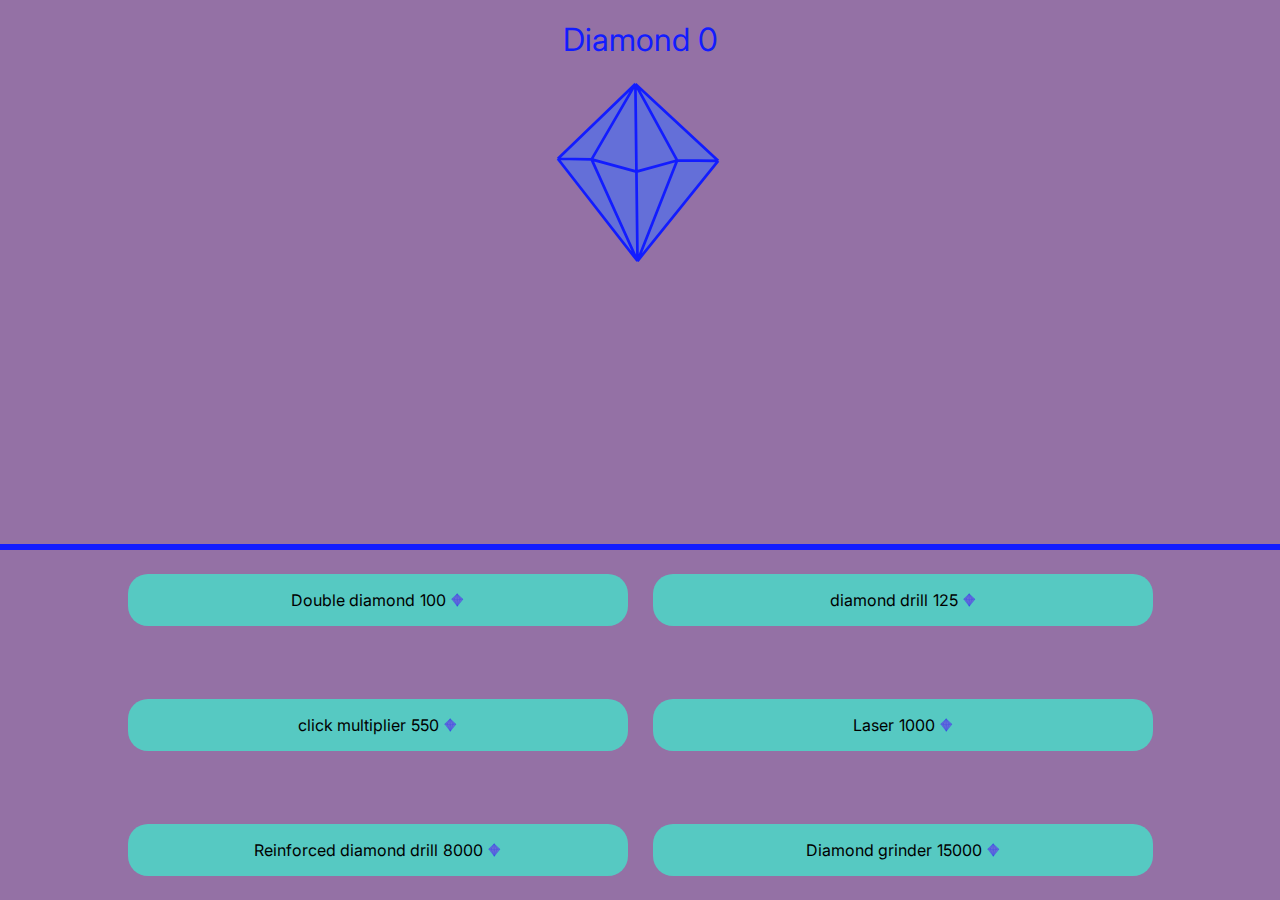
==== commit 92ce3432: "Prebuild" ====
--- a/index.html
+++ b/index.html
@@ -5,7 +5,7 @@
     <meta charset="UTF-8">
     <meta name="viewport" content="width=device-width, initial-scale=1.0">
     <link rel="stylesheet" href="css/index.css">
-    <script src="js/index.js" defer> </script>
+    <script src="js/index.js" defer></script>
     <title>Clicker</title>
 </head>
 
--- a/css/index.css
+++ b/css/index.css
@@ -24,10 +24,11 @@
 }
 
 #icon {
-    margin: 14px auto 0;
+    margin: 14px auto;
     height: 200px;
     width: 200px;
     display: block;
+    cursor: pointer;
 }
 
 #upgrades {
@@ -45,7 +46,8 @@
     display: flex;
     height: 100%;
 }
-.upgrade { 
+
+.upgrade {
     border-radius: 20px;
     align-items: center;
     justify-content: center;
@@ -54,7 +56,40 @@
     gap: 5px;
     background-color: #56C9C2;
 }
-.iconup{
+
+.iconup {
     width: 13px;
     font-size: 17px;
+}
+
+.buyed {
+    cursor: not-allowed;
+    background-color: gray;
+}
+
+@media (max-width: 1600px) {
+    #meow {
+        flex-direction: column;
+    }
+
+    #Clicker {
+        border-right: none;
+        border-bottom: #121CFF solid 6px;
+        width: 100%;
+    }
+
+    #upgrades {
+        padding:0 ;
+        width: 100%;
+    }
+}
+
+@media (max-width: 1050px) {
+    #upgrades{
+        grid-template-columns: 90%;
+        grid-template-rows: repeat(6, 50px);
+        
+    }
+    
+    
 }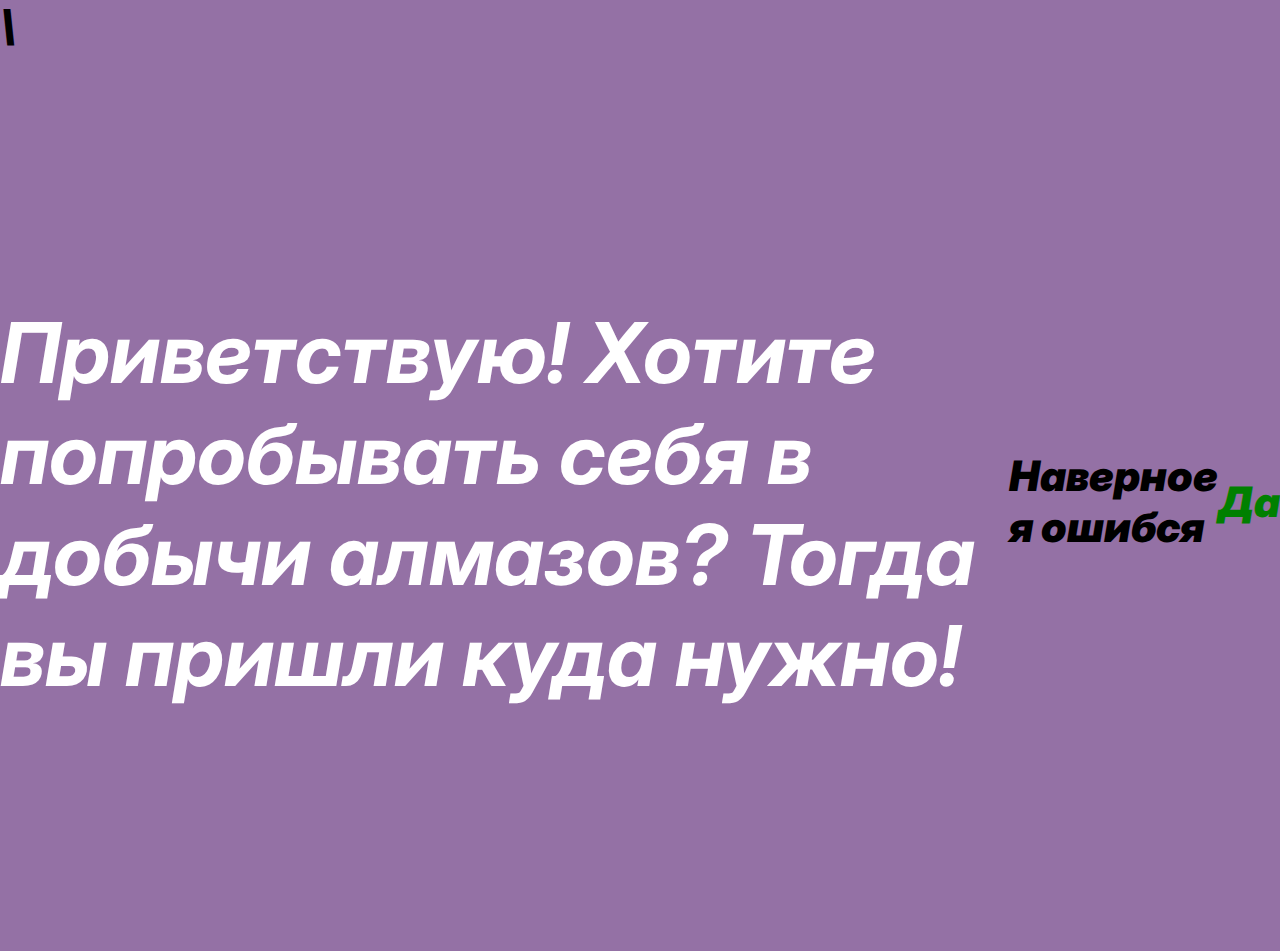
==== commit 185f5740: "start screen" ====
--- a/index.html
+++ b/index.html
@@ -9,83 +9,19 @@
     <title>Clicker</title>
 </head>
 
-<body>
-    <div id="meow">
-        <div id="Clicker">
-            <p class="Name">Diamond <span id="score">0</span></p>
-           <svg id="icon" viewBox="0 0 68 74" fill="none"
-                    xmlns="http://www.w3.org/2000/svg">
-                    <path d="M3 32L32 3.5L48 18L63 32.5L33 69.5L3 32Z" fill="#646FD8" />
-                    <path
-                        d="M32.2981 4.09503L62.9283 32.4946M32.2981 4.09503L3.61783 31.7348M32.2981 4.09503L47.7381 32.3488M32.2981 4.09503L32.6834 36.4976M32.2981 4.09503L16.0906 31.9434M62.9283 32.4946L47.7381 32.3488M62.9283 32.4946L33.0767 69.572M3.61783 31.7348L16.0906 31.9434M3.61783 31.7348L33.0767 69.572M47.7381 32.3488L32.6834 36.4976M47.7381 32.3488L33.0767 69.572M32.6834 36.4976L16.0906 31.9434M32.6834 36.4976L33.0767 69.572M16.0906 31.9434L33.0767 69.572"
-                        stroke="#121CFF" />
-                </svg>
-        </div>
-        <div id="upgrades">
-            <div class="upgrade" id="upgrade1">
-                <p>Double diamond</p>
-                <p class="price">100</p> 
-                <svg class="iconup" viewBox="0 0 68 74" fill="none"
-                    xmlns="http://www.w3.org/2000/svg">
-                    <path d="M3 32L32 3.5L48 18L63 32.5L33 69.5L3 32Z" fill="#646FD8" />
-                    <path
-                        d="M32.2981 4.09503L62.9283 32.4946M32.2981 4.09503L3.61783 31.7348M32.2981 4.09503L47.7381 32.3488M32.2981 4.09503L32.6834 36.4976M32.2981 4.09503L16.0906 31.9434M62.9283 32.4946L47.7381 32.3488M62.9283 32.4946L33.0767 69.572M3.61783 31.7348L16.0906 31.9434M3.61783 31.7348L33.0767 69.572M47.7381 32.3488L32.6834 36.4976M47.7381 32.3488L33.0767 69.572M32.6834 36.4976L16.0906 31.9434M32.6834 36.4976L33.0767 69.572M16.0906 31.9434L33.0767 69.572"
-                        stroke="#121CFF" />
-                </svg>
-            </div>
-            <div class="upgrade" id="upgrade2">
-                <p>diamond drill</p>
-                <p class="price">125</p>
-                <svg class="iconup" viewBox="0 0 68 74" fill="none"
-                xmlns="http://www.w3.org/2000/svg">
-                <path d="M3 32L32 3.5L48 18L63 32.5L33 69.5L3 32Z" fill="#646FD8" />
+<body>\
+    <div class="container">
+        <h1 class="welcome__title">Приветствую! Хотите попробывать себя в добычи алмазов? Тогда вы пришли куда нужно!</h1>
+        <div class="welcome__buttons">
+            <p class="welcome__button" id="exit">Наверное я ошибся</p>
+            <svg class="welcome__icon" viewBox="0 0 142 121" fill="none" xmlns="http://www.w3.org/2000/svg">
+                <path d="M6.26465 52.8647L66.8235 5.7821L100.235 29.7364L131.559 53.6908L68.9117 114.816L6.26465 52.8647Z"
+                    fill="#646FD8" />
                 <path
-                    d="M32.2981 4.09503L62.9283 32.4946M32.2981 4.09503L3.61783 31.7348M32.2981 4.09503L47.7381 32.3488M32.2981 4.09503L32.6834 36.4976M32.2981 4.09503L16.0906 31.9434M62.9283 32.4946L47.7381 32.3488M62.9283 32.4946L33.0767 69.572M3.61783 31.7348L16.0906 31.9434M3.61783 31.7348L33.0767 69.572M47.7381 32.3488L32.6834 36.4976M47.7381 32.3488L33.0767 69.572M32.6834 36.4976L16.0906 31.9434M32.6834 36.4976L33.0767 69.572M16.0906 31.9434L33.0767 69.572"
+                    d="M67.446 6.76507L131.409 53.6819M67.446 6.76507L7.55486 52.4267M67.446 6.76507L99.6884 53.441M67.446 6.76507L68.2506 60.2949M67.446 6.76507L33.6009 52.7712M131.409 53.6819L99.6884 53.441M131.409 53.6819L69.0719 114.934M7.55486 52.4267L33.6009 52.7712M7.55486 52.4267L69.0719 114.934M99.6884 53.441L68.2506 60.2949M99.6884 53.441L69.0719 114.934M68.2506 60.2949L33.6009 52.7712M68.2506 60.2949L69.0719 114.934M33.6009 52.7712L69.0719 114.934"
                     stroke="#121CFF" />
             </svg>
-            </div>
-            <div class="upgrade" id="upgrade3">
-                <p>click multiplier</p>
-                <p class="price">550</p> <svg class="iconup" viewBox="0 0 68 74" fill="none"
-                xmlns="http://www.w3.org/2000/svg">
-                <path d="M3 32L32 3.5L48 18L63 32.5L33 69.5L3 32Z" fill="#646FD8" />
-                <path
-                    d="M32.2981 4.09503L62.9283 32.4946M32.2981 4.09503L3.61783 31.7348M32.2981 4.09503L47.7381 32.3488M32.2981 4.09503L32.6834 36.4976M32.2981 4.09503L16.0906 31.9434M62.9283 32.4946L47.7381 32.3488M62.9283 32.4946L33.0767 69.572M3.61783 31.7348L16.0906 31.9434M3.61783 31.7348L33.0767 69.572M47.7381 32.3488L32.6834 36.4976M47.7381 32.3488L33.0767 69.572M32.6834 36.4976L16.0906 31.9434M32.6834 36.4976L33.0767 69.572M16.0906 31.9434L33.0767 69.572"
-                    stroke="#121CFF" />
-            </svg>
-            </div>
-            <div class="upgrade" id="upgrade4">
-                <p>Laser</p>
-                <p class="price">1000</p> <svg class="iconup" viewBox="0 0 68 74" fill="none"
-                xmlns="http://www.w3.org/2000/svg">
-                <path d="M3 32L32 3.5L48 18L63 32.5L33 69.5L3 32Z" fill="#646FD8" />
-                <path
-                    d="M32.2981 4.09503L62.9283 32.4946M32.2981 4.09503L3.61783 31.7348M32.2981 4.09503L47.7381 32.3488M32.2981 4.09503L32.6834 36.4976M32.2981 4.09503L16.0906 31.9434M62.9283 32.4946L47.7381 32.3488M62.9283 32.4946L33.0767 69.572M3.61783 31.7348L16.0906 31.9434M3.61783 31.7348L33.0767 69.572M47.7381 32.3488L32.6834 36.4976M47.7381 32.3488L33.0767 69.572M32.6834 36.4976L16.0906 31.9434M32.6834 36.4976L33.0767 69.572M16.0906 31.9434L33.0767 69.572"
-                    stroke="#121CFF" />
-            </svg>
-            </div>
-            <div class="upgrade" id="upgrade5">
-                <p>Reinforced diamond drill</p>
-                <p class="price">8000</p> <svg class="iconup" viewBox="0 0 68 74" fill="none"
-                xmlns="http://www.w3.org/2000/svg">
-                <path d="M3 32L32 3.5L48 18L63 32.5L33 69.5L3 32Z" fill="#646FD8" />
-                <path
-                    d="M32.2981 4.09503L62.9283 32.4946M32.2981 4.09503L3.61783 31.7348M32.2981 4.09503L47.7381 32.3488M32.2981 4.09503L32.6834 36.4976M32.2981 4.09503L16.0906 31.9434M62.9283 32.4946L47.7381 32.3488M62.9283 32.4946L33.0767 69.572M3.61783 31.7348L16.0906 31.9434M3.61783 31.7348L33.0767 69.572M47.7381 32.3488L32.6834 36.4976M47.7381 32.3488L33.0767 69.572M32.6834 36.4976L16.0906 31.9434M32.6834 36.4976L33.0767 69.572M16.0906 31.9434L33.0767 69.572"
-                    stroke="#121CFF" />
-            </svg>
-            </div>
-            <div class="upgrade" id="upgrade6">
-                <p>Diamond grinder</p>
-                <p class="price">15000</p> <svg class="iconup" viewBox="0 0 68 74" fill="none"
-                xmlns="http://www.w3.org/2000/svg">
-                <path d="M3 32L32 3.5L48 18L63 32.5L33 69.5L3 32Z" fill="#646FD8" />
-                <path
-                    d="M32.2981 4.09503L62.9283 32.4946M32.2981 4.09503L3.61783 31.7348M32.2981 4.09503L47.7381 32.3488M32.2981 4.09503L32.6834 36.4976M32.2981 4.09503L16.0906 31.9434M62.9283 32.4946L47.7381 32.3488M62.9283 32.4946L33.0767 69.572M3.61783 31.7348L16.0906 31.9434M3.61783 31.7348L33.0767 69.572M47.7381 32.3488L32.6834 36.4976M47.7381 32.3488L33.0767 69.572M32.6834 36.4976L16.0906 31.9434M32.6834 36.4976L33.0767 69.572M16.0906 31.9434L33.0767 69.572"
-                    stroke="#121CFF" />
-            </svg>
-
-            </div>
-
+            <p class="welcome__button" id="start">Да</p>
         </div>
     </div>
 </body>
--- a/css/index.css
+++ b/css/index.css
@@ -2,6 +2,11 @@
 
 body {
     font-family: "Inter", sans-serif;
+    font-weight: 900;
+    font-style: italic;
+
+    font-size: 42px;
+
     margin: 0;
     background-color: #9471A5;
     height: 100vh;
@@ -9,87 +14,29 @@
     box-sizing: border-box;
 }
 
-#Clicker {
+.container {
     height: 100%;
-    width: 33%;
-    border-right: #121CFF solid 6px;
+    width: 100%;
+    display: flex;
+    align-items: center;
+    justify-content: center;
 }
 
-.Name {
-    color: #121CFF;
-    font-size: 32px;
-    text-align: center;
-    margin: 0;
-    padding-top: 20px;
+.welcome__title {
+    color: #fff;
+    margin-bottom: 50px;
 }
 
-#icon {
-    margin: 14px auto;
-    height: 200px;
-    width: 200px;
-    display: block;
-    cursor: pointer;
+.welcome__buttons {
+    display: flex;
+    justify-content: space-between;
+    align-items: center;
 }
 
-#upgrades {
-    display: grid;
-    grid-template-columns: 500px 500px;
-    grid-template-rows: 100px 100px 100px;
-    width: 67%;
-    padding: 10px;
-    align-items: center;
-    justify-content: center;
-    gap: 25px;
+#exit {
+    color: black;
 }
 
-#meow {
-    display: flex;
-    height: 100%;
-}
-
-.upgrade {
-    border-radius: 20px;
-    align-items: center;
-    justify-content: center;
-    cursor: pointer;
-    display: flex;
-    gap: 5px;
-    background-color: #56C9C2;
-}
-
-.iconup {
-    width: 13px;
-    font-size: 17px;
-}
-
-.buyed {
-    cursor: not-allowed;
-    background-color: gray;
-}
-
-@media (max-width: 1600px) {
-    #meow {
-        flex-direction: column;
-    }
-
-    #Clicker {
-        border-right: none;
-        border-bottom: #121CFF solid 6px;
-        width: 100%;
-    }
-
-    #upgrades {
-        padding:0 ;
-        width: 100%;
-    }
-}
-
-@media (max-width: 1050px) {
-    #upgrades{
-        grid-template-columns: 90%;
-        grid-template-rows: repeat(6, 50px);
-        
-    }
-    
-    
+#start {
+    color: green;
 }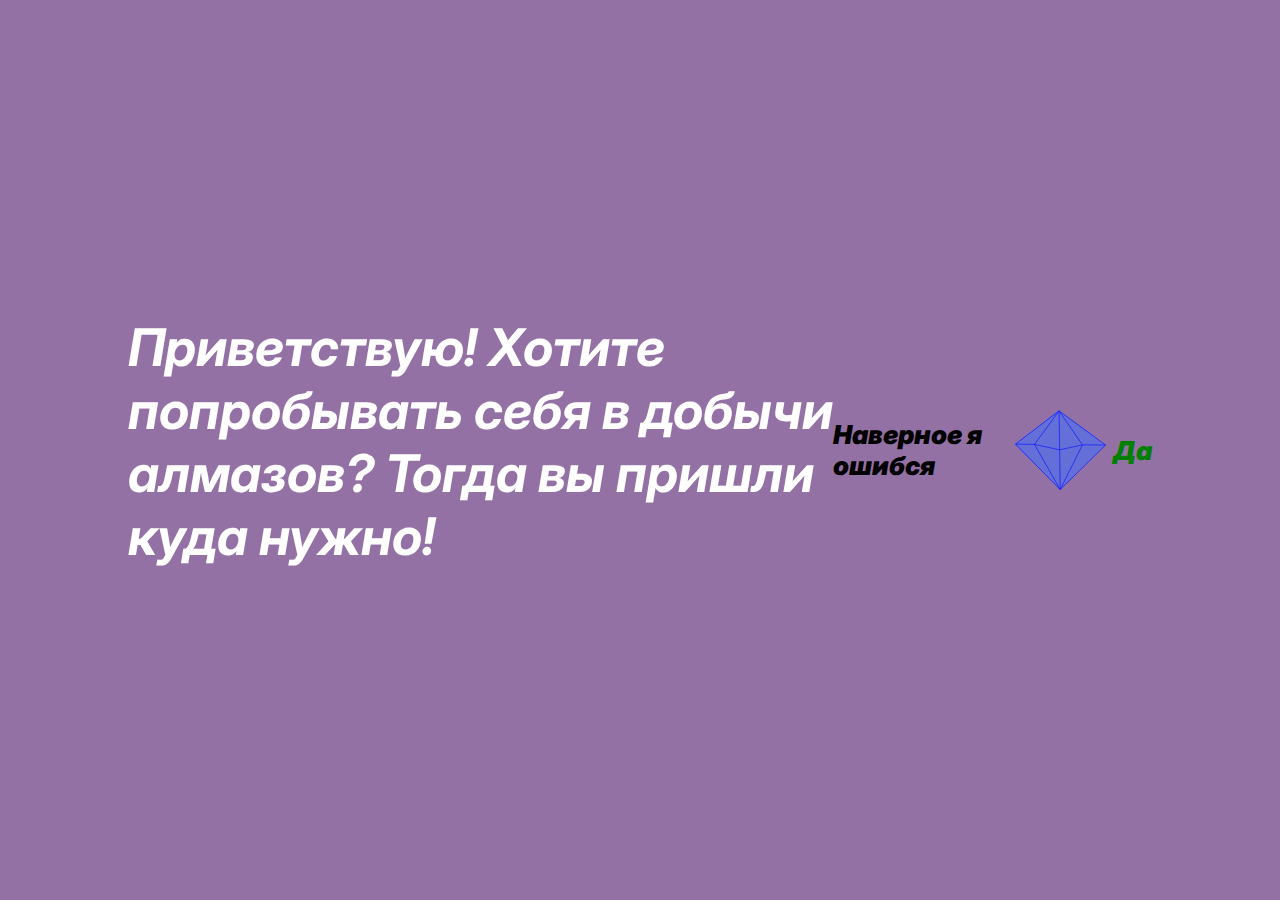
==== commit 74726fd9: "Edit css" ====
--- a/index.html
+++ b/index.html
@@ -9,7 +9,7 @@
     <title>Clicker</title>
 </head>
 
-<body>\
+<body>
     <div class="container">
         <h1 class="welcome__title">Приветствую! Хотите попробывать себя в добычи алмазов? Тогда вы пришли куда нужно!</h1>
         <div class="welcome__buttons">
--- a/css/index.css
+++ b/css/index.css
@@ -5,7 +5,7 @@
     font-weight: 900;
     font-style: italic;
 
-    font-size: 42px;
+    font-size: 26px;
 
     margin: 0;
     background-color: #9471A5;
@@ -16,7 +16,8 @@
 
 .container {
     height: 100%;
-    width: 100%;
+    width: 80%;
+    margin: 0 auto;
     display: flex;
     align-items: center;
     justify-content: center;
@@ -31,6 +32,7 @@
     display: flex;
     justify-content: space-between;
     align-items: center;
+    width: 100%;
 }
 
 #exit {
@@ -39,4 +41,8 @@
 
 #start {
     color: green;
+}
+
+.welcome__icon {
+    width: 150px;
 }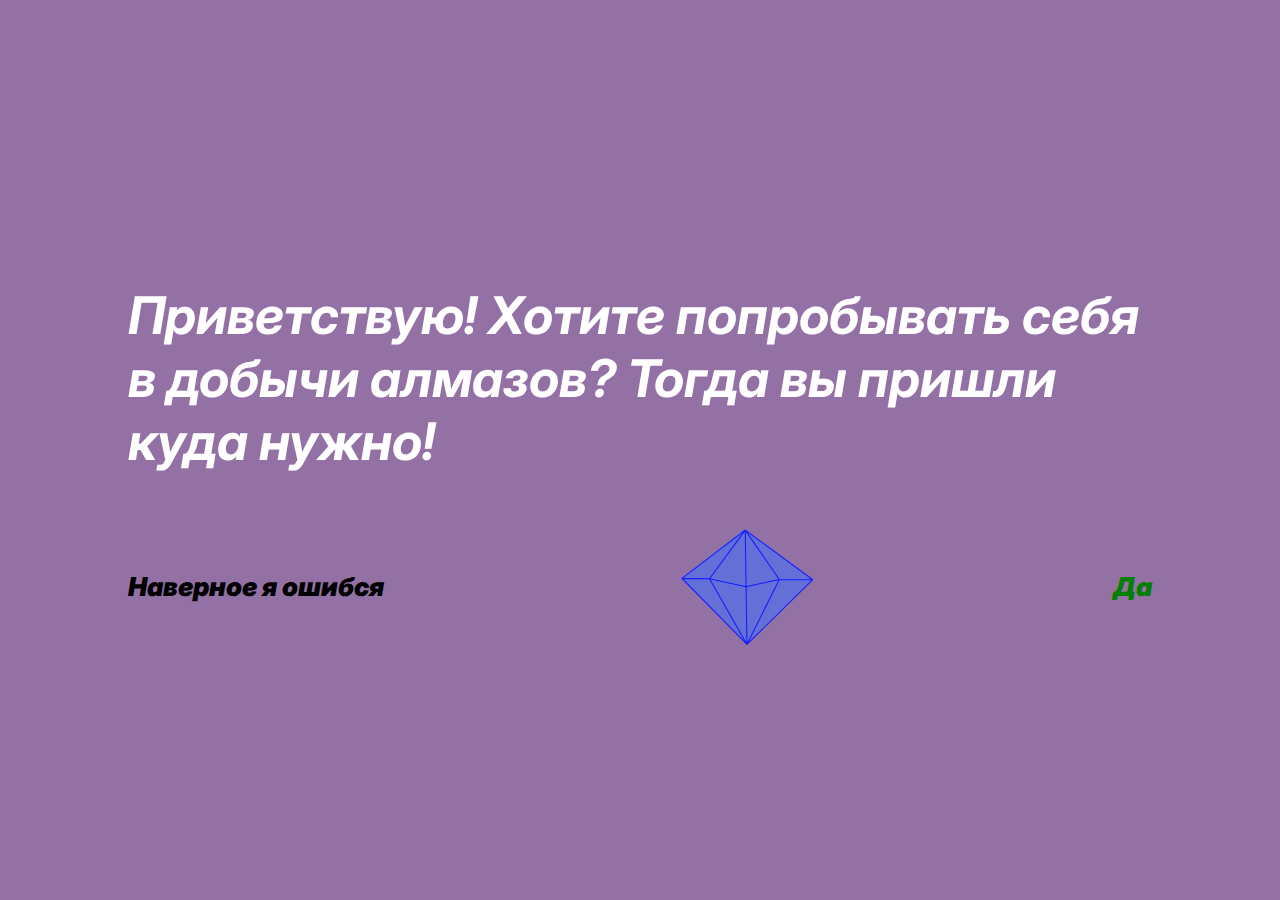
==== commit 5951df7f: "Welocme screen" ====
--- a/index.html
+++ b/index.html
@@ -5,7 +5,7 @@
     <meta charset="UTF-8">
     <meta name="viewport" content="width=device-width, initial-scale=1.0">
     <link rel="stylesheet" href="css/index.css">
-    <script src="js/index.js" defer></script>
+    <script src="js/welcome.js" defer></script>
     <title>Clicker</title>
 </head>
 
--- a/css/index.css
+++ b/css/index.css
@@ -21,6 +21,7 @@
     display: flex;
     align-items: center;
     justify-content: center;
+    flex-direction: column;
 }
 
 .welcome__title {
@@ -37,10 +38,12 @@
 
 #exit {
     color: black;
+    cursor: pointer;
 }
 
 #start {
     color: green;
+    cursor: pointer;
 }
 
 .welcome__icon {
